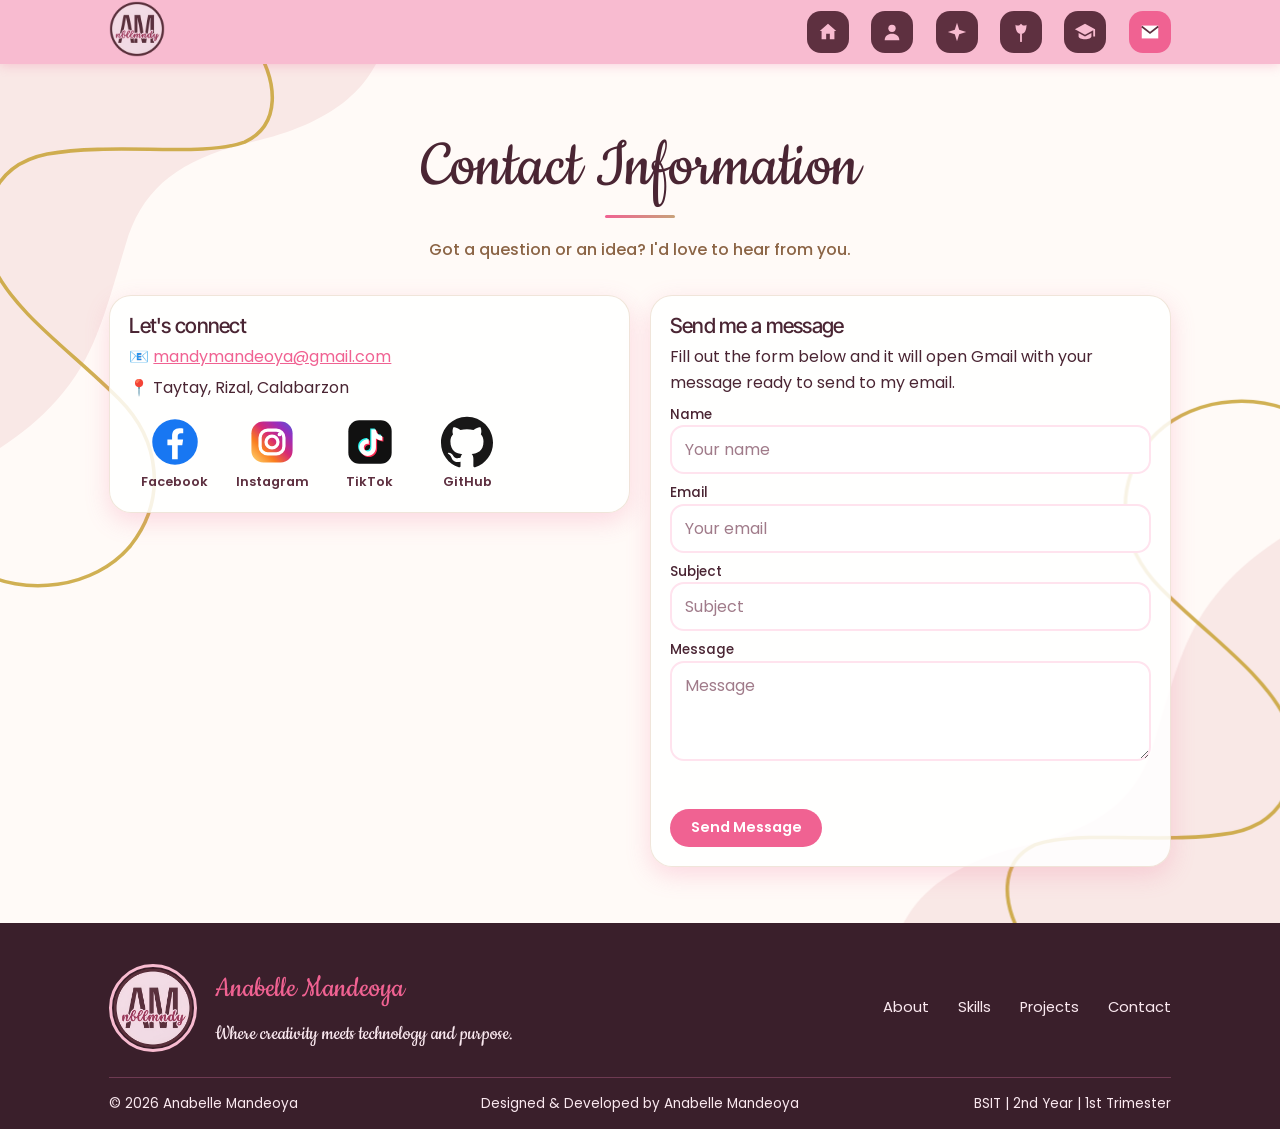
==== contact.html @ c0cf64c8 "Add files via upload" ====
<!doctype html>
<html lang="en">
  <head>
    <meta charset="UTF-8" />
    <meta
      name="viewport"
      content="width=device-width, initial-scale=1, viewport-fit=cover"
    />
    <script>
      document.documentElement.classList.add("js");
    </script>
    <title>Contact Information | Anabelle Mandeoya</title>
    <link rel="preconnect" href="https://fonts.googleapis.com" />
    <link rel="preconnect" href="https://fonts.gstatic.com" crossorigin />
    <link
      href="https://fonts.googleapis.com/css2?family=Inter+Tight:wght@400;500;600&family=Poppins:wght@400;500;600;700&family=Cookie&display=swap"
      rel="stylesheet"
    />
    <link
      rel="icon"
      type="image/png"
      sizes="256x256"
      href="images/favicon.png"
    />
    <link rel="apple-touch-icon" href="images/favicon.png" />
    <link rel="stylesheet" href="style.css" />
  </head>
  <body>
    <svg style="position: absolute; width: 0; height: 0" aria-hidden="true">
      <symbol id="tulip" viewBox="0 0 40 70">
        <path
          d="M20 68V30"
          stroke="#7fa38a"
          stroke-width="3"
          stroke-linecap="round"
        />
        <path d="M20 58c-8-2-12-8-12-14 6 1 11 5 12 14z" fill="#9dc2a5" />
        <path
          d="M8 8c0 14 4 26 12 26s12-12 12-26c-4 3-8 3-12-2-4 5-8 5-12 2z"
          fill="#f06292"
        />
        <path d="M20 6c-2 8-2 18 0 28 2-10 2-20 0-28z" fill="#f8b4cb" />
      </symbol>
      <defs>
        <linearGradient id="igg" x1="0" y1="1" x2="1" y2="0">
          <stop offset="0" stop-color="#feda75" />
          <stop offset=".3" stop-color="#fa7e1e" />
          <stop offset=".55" stop-color="#d62976" />
          <stop offset=".8" stop-color="#962fbf" />
          <stop offset="1" stop-color="#4f5bd5" />
        </linearGradient>
      </defs>
      <symbol id="i-html" viewBox="0 0 48 48">
        <path d="M7 5h34l-3.1 34.5L24 44l-13.9-4.5z" fill="#E44D26" />
        <path d="M24 8v33.8l11.3-3.600L38 8z" fill="#F16529" />
        <text
          x="24"
          y="31"
          text-anchor="middle"
          font-family="Poppins,Arial,sans-serif"
          font-weight="700"
          font-size="20"
          fill="#fff"
        >
          5
        </text>
      </symbol>
      <symbol id="i-css" viewBox="0 0 48 48">
        <path d="M7 5h34l-3.1 34.5L24 44l-13.9-4.5z" fill="#1572B6" />
        <path d="M24 8v33.8l11.3-3.600L38 8z" fill="#33A9DC" />
        <text
          x="24"
          y="31"
          text-anchor="middle"
          font-family="Poppins,Arial,sans-serif"
          font-weight="700"
          font-size="20"
          fill="#fff"
        >
          3
        </text>
      </symbol>
      <symbol id="i-js" viewBox="0 0 48 48">
        <rect x="5" y="5" width="38" height="38" rx="3" fill="#F7DF1E" />
        <text
          x="40"
          y="39"
          text-anchor="end"
          font-family="Poppins,Arial,sans-serif"
          font-weight="700"
          font-size="17"
          fill="#000"
        >
          JS
        </text>
      </symbol>
      <symbol id="i-git" viewBox="0 0 48 48">
        <rect
          x="9"
          y="9"
          width="30"
          height="30"
          rx="4"
          transform="rotate(45 24 24)"
          fill="#F05032"
        />
        <path
          d="M24 17v14M25 19l6 5"
          stroke="#fff"
          stroke-width="2.6"
          stroke-linecap="round"
          fill="none"
        />
        <circle cx="24" cy="16" r="3.2" fill="#fff" />
        <circle cx="24" cy="32" r="3.2" fill="#fff" />
        <circle cx="32" cy="25" r="3.2" fill="#fff" />
      </symbol>
      <symbol id="i-fb" viewBox="0 0 48 48">
        <circle cx="24" cy="24" r="21" fill="#1877F2" />
        <path
          d="M26.5 40V27h4.200l.8-5.200h-5v-3.100c0-1.5.7-2.8 2.9-2.800h2.200v-4.400c-.4-.1-1.9-.3-3.6-.3-4.2 0-6.7 2.6-6.7 7.100v3.500H17V27h4.300v13z"
          fill="#fff"
        />
      </symbol>
      <symbol id="i-ig" viewBox="0 0 48 48">
        <rect x="5" y="5" width="38" height="38" rx="11" fill="url(#igg)" />
        <rect
          x="13"
          y="13"
          width="22"
          height="22"
          rx="7"
          fill="none"
          stroke="#fff"
          stroke-width="3"
        />
        <circle
          cx="24"
          cy="24"
          r="5.5"
          fill="none"
          stroke="#fff"
          stroke-width="3"
        />
        <circle cx="31" cy="17" r="1.8" fill="#fff" />
      </symbol>
      <symbol id="i-in" viewBox="0 0 48 48">
        <rect x="5" y="5" width="38" height="38" rx="6" fill="#0A66C2" />
        <rect x="12" y="19" width="5" height="16" fill="#fff" />
        <circle cx="14.5" cy="13.5" r="3" fill="#fff" />
        <path
          d="M21 19h4.800v2.300c.9-1.6 2.7-2.7 5-2.7 4.5 0 5.4 3 5.4 6.800V35h-5v-8.300c0-2-.1-3.7-2.4-3.700s-2.8 1.8-2.8 3.600V35h-5z"
          fill="#fff"
        />
      </symbol>
      <symbol id="i-gh" viewBox="0 0 24 24">
        <path
          fill="#181717"
          d="M12 .297c-6.630 0-12 5.373-12 12 0 5.303 3.438 9.8 8.205 11.385.6.113.82-.258.82-.577 0-.285-.01-1.040-.015-2.040-3.338.724-4.042-1.610-4.042-1.610C4.422 18.070 3.633 17.7 3.633 17.700c-1.087-.744.084-.729.084-.729 1.205.084 1.838 1.236 1.838 1.236 1.070 1.835 2.809 1.305 3.495.998.108-.776.417-1.305.76-1.605-2.665-.3-5.466-1.332-5.466-5.930 0-1.310.465-2.380 1.235-3.220-.135-.303-.54-1.523.105-3.176 0 0 1.005-.322 3.3 1.230.96-.267 1.980-.399 3-.405 1.020.006 2.040.138 3 .405 2.280-1.552 3.285-1.230 3.285-1.230.645 1.653.24 2.873.12 3.176.765.84 1.230 1.910 1.230 3.220 0 4.610-2.805 5.625-5.475 5.920.42.36.81 1.096.81 2.220 0 1.606-.015 2.896-.015 3.286 0 .315.21.69.825.57C20.565 22.092 24 17.592 24 12.297c0-6.627-5.373-12-12-12"
        />
      </symbol>
      <symbol id="i-tel" viewBox="0 0 48 48">
        <circle cx="24" cy="24" r="21" fill="#25B866" />
        <g transform="translate(12 12)">
          <path
            fill="#fff"
            d="M6.62 10.79c1.44 2.83 3.76 5.14 6.59 6.59l2.2-2.2c.27-.27.67-.36 1.02-.24 1.12.37 2.33.57 3.57.57.55 0 1 .45 1 1V20c0 .55-.45 1-1 1-9.39 0-17-7.61-17-17 0-.55.45-1 1-1h3.5c.55 0 1 .45 1 1 0 1.25.2 2.45.57 3.57.11.35.03.74-.25 1.02l-2.2 2.2z"
          />
        </g>
      </symbol>
      <symbol id="i-php" viewBox="0 0 48 48">
        <ellipse cx="24" cy="24" rx="21" ry="13" fill="#777BB4" />
        <text
          x="24"
          y="29"
          text-anchor="middle"
          font-family="Poppins,Arial,sans-serif"
          font-weight="700"
          font-size="14"
          fill="#fff"
        >
          php
        </text>
      </symbol>
      <symbol id="i-py" viewBox="0 0 48 48">
        <rect x="5" y="5" width="38" height="38" rx="9" fill="#3776AB" />
        <path d="M43 24v10a9 9 0 0 1-9 9H24z" fill="#FFD43B" />
        <text
          x="24"
          y="31"
          text-anchor="middle"
          font-family="Poppins,Arial,sans-serif"
          font-weight="700"
          font-size="18"
          fill="#fff"
        >
          Py
        </text>
      </symbol>
      <symbol id="i-cpp" viewBox="0 0 48 48">
        <path d="M24 3l18 10.500v21L24 45 6 34.500v-21z" fill="#00599C" />
        <text
          x="24"
          y="30"
          text-anchor="middle"
          font-family="Poppins,Arial,sans-serif"
          font-weight="700"
          font-size="15"
          fill="#fff"
        >
          C++
        </text>
      </symbol>
      <symbol id="i-sql" viewBox="0 0 48 48">
        <path d="M7 11v26c0 4 7.6 7 17 7s17-3 17-7V11z" fill="#4479A1" />
        <ellipse cx="24" cy="11" rx="17" ry="7" fill="#8DB8D6" />
        <path
          d="M7 21c0 4 7.6 7 17 7s17-3 17-7M7 31c0 4 7.6 7 17 7s17-3 17-7"
          fill="none"
          stroke="#fff"
          stroke-width="2"
          opacity=".7"
        />
      </symbol>
      <symbol id="m-fb" viewBox="0 0 48 48">
        <path
          fill="currentColor"
          d="M26.5 40V27h4.200l.8-5.200h-5v-3.100c0-1.5.7-2.8 2.9-2.800h2.200v-4.400c-.4-.1-1.9-.3-3.6-.3-4.2 0-6.7 2.6-6.7 7.100v3.500H17V27h4.300v13z"
        />
      </symbol>
      <symbol id="m-ig" viewBox="0 0 48 48">
        <rect
          x="9"
          y="9"
          width="30"
          height="30"
          rx="9"
          fill="none"
          stroke="currentColor"
          stroke-width="3.6"
        />
        <circle
          cx="24"
          cy="24"
          r="7"
          fill="none"
          stroke="currentColor"
          stroke-width="3.6"
        />
        <circle cx="33" cy="15" r="2.2" fill="currentColor" />
      </symbol>
      <symbol id="m-in" viewBox="0 0 48 48">
        <rect x="10" y="19" width="6" height="19" fill="currentColor" />
        <circle cx="13" cy="12.5" r="3.4" fill="currentColor" />
        <path
          fill="currentColor"
          d="M21 19h5.700v2.800c1.1-1.9 3.2-3.2 6-3.2 5.3 0 6.3 3.5 6.3 8V38h-6v-9.800c0-2.3-.1-4.3-2.8-4.300s-3.2 2.1-3.2 4.200V38h-6z"
        />
      </symbol>
      <symbol id="m-gh" viewBox="0 0 24 24">
        <path
          fill="currentColor"
          d="M12 .297c-6.630 0-12 5.373-12 12 0 5.303 3.438 9.8 8.205 11.385.6.113.82-.258.82-.577 0-.285-.01-1.040-.015-2.040-3.338.724-4.042-1.610-4.042-1.610C4.422 18.070 3.633 17.7 3.633 17.700c-1.087-.744.084-.729.084-.729 1.205.084 1.838 1.236 1.838 1.236 1.070 1.835 2.809 1.305 3.495.998.108-.776.417-1.305.76-1.605-2.665-.3-5.466-1.332-5.466-5.930 0-1.310.465-2.380 1.235-3.220-.135-.303-.54-1.523.105-3.176 0 0 1.005-.322 3.3 1.230.96-.267 1.980-.399 3-.405 1.020.006 2.040.138 3 .405 2.280-1.552 3.285-1.230 3.285-1.230.645 1.653.24 2.873.12 3.176.765.84 1.230 1.910 1.230 3.220 0 4.610-2.805 5.625-5.475 5.920.42.36.81 1.096.81 2.220 0 1.606-.015 2.896-.015 3.286 0 .315.21.69.825.57C20.565 22.092 24 17.592 24 12.297c0-6.627-5.373-12-12-12"
        />
      </symbol>
      <symbol id="i-tt" viewBox="0 0 48 48">
        <rect x="4" y="4" width="40" height="40" rx="10" fill="#111" />
        <g transform="translate(8.5 8.5) scale(1.350)">
          <path
            transform="translate(-.8 -.8)"
            fill="#25F4EE"
            d="M16.6 5.820A4.280 4.280 0 0 1 15.540 3h-3.090v12.400a2.590 2.590 0 0 1-2.590 2.500c-1.420 0-2.6-1.160-2.6-2.6 0-1.720 1.660-3.010 3.370-2.480V9.660c-3.450-.46-6.470 2.220-6.470 5.640 0 3.330 2.760 5.7 5.690 5.7 3.140 0 5.690-2.550 5.690-5.700V9.010a7.350 7.350 0 0 0 4.3 1.380V7.300s-1.880.09-3.240-1.480z"
          />
          <path
            transform="translate(.8 .8)"
            fill="#FE2C55"
            d="M16.6 5.820A4.280 4.280 0 0 1 15.540 3h-3.090v12.400a2.590 2.590 0 0 1-2.590 2.500c-1.420 0-2.6-1.160-2.6-2.6 0-1.720 1.660-3.010 3.370-2.480V9.660c-3.450-.46-6.470 2.220-6.470 5.640 0 3.330 2.760 5.7 5.690 5.7 3.140 0 5.690-2.550 5.690-5.700V9.010a7.350 7.350 0 0 0 4.3 1.380V7.300s-1.880.09-3.240-1.480z"
          />
          <path
            fill="#fff"
            d="M16.6 5.820A4.280 4.280 0 0 1 15.540 3h-3.090v12.400a2.590 2.590 0 0 1-2.590 2.500c-1.420 0-2.6-1.160-2.6-2.6 0-1.720 1.660-3.010 3.370-2.480V9.660c-3.450-.46-6.470 2.220-6.470 5.640 0 3.330 2.760 5.7 5.690 5.7 3.140 0 5.690-2.550 5.690-5.700V9.010a7.350 7.350 0 0 0 4.3 1.380V7.300s-1.880.09-3.240-1.480z"
          />
        </g>
      </symbol>
      <symbol id="m-tt" viewBox="0 0 24 24">
        <path
          fill="currentColor"
          d="M16.6 5.82A4.28 4.28 0 0 1 15.54 3h-3.09v12.4a2.59 2.59 0 0 1-2.59 2.5c-1.42 0-2.6-1.16-2.6-2.6 0-1.72 1.66-3.01 3.37-2.48V9.66c-3.45-.46-6.47 2.22-6.47 5.64 0 3.33 2.76 5.7 5.69 5.7 3.14 0 5.69-2.55 5.69-5.7V9.01a7.35 7.35 0 0 0 4.3 1.38V7.3s-1.88.09-3.24-1.48z"
        />
      </symbol>
    </svg>

    <header class="nav">
      <div class="wrap nav-in">
        <a href="index.html" class="logo" aria-label="nbll_mndy home"
          ><img class="logo-img" src="images/logo.png" alt="nbll_mndy logo"
        /></a>
        <button
          id="menu-btn"
          class="menu-btn"
          aria-label="Open menu"
          aria-expanded="false"
        >
          <span></span><span></span><span></span>
        </button>
        <nav id="links" class="links" aria-label="Main">
          <a class="nav-ico" href="index.html" aria-label="Home"
            ><span class="ib"
              ><svg viewBox="0 0 24 24">
                <path d="M12 3 3 11h2v9h5v-6h4v6h5v-9h2z" /></svg></span
            ><span class="lbl">Home</span></a
          ><a class="nav-ico" href="about.html" aria-label="About Me"
            ><span class="ib"
              ><svg viewBox="0 0 24 24">
                <circle cx="12" cy="8" r="4" />
                <path d="M4 21c0-4.4 3.6-7 8-7s8 2.6 8 7z" /></svg></span
            ><span class="lbl">About Me</span></a
          ><a class="nav-ico" href="skills.html" aria-label="Skills"
            ><span class="ib"
              ><svg viewBox="0 0 24 24">
                <path
                  d="M12 2l2.4 7.6L22 12l-7.6 2.4L12 22l-2.4-7.6L2 12l7.6-2.4z"
                /></svg></span
            ><span class="lbl">Skills</span></a
          ><a class="nav-ico" href="projects.html" aria-label="Projects"
            ><span class="ib"
              ><svg viewBox="0 0 24 24">
                <path
                  d="M6 4c0 6 2 10 6 10s6-4 6-10c-2 1.5-4 1.5-6-1-2 2.5-4 2.5-6 1z"
                />
                <path
                  d="M12 14v8"
                  stroke="#f8bbd0"
                  stroke-width="2"
                  stroke-linecap="round"
                /></svg></span
            ><span class="lbl">Projects</span></a
          ><a class="nav-ico" href="education.html" aria-label="Education"
            ><span class="ib"
              ><svg viewBox="0 0 24 24">
                <path d="M12 3 1 9l11 6 9-4.9V17h2V9z" />
                <path
                  d="M5 13.2V17c0 1.7 3.1 3 7 3s7-1.3 7-3v-3.8l-7 3.8z"
                /></svg></span
            ><span class="lbl">Education</span></a
          >
          <a
            class="nav-ico"
            href="contact.html"
            aria-current="page"
            aria-label="Contact Me"
            ><span class="ib"
              ><svg viewBox="0 0 24 24">
                <path d="M3 5h18v14H3z" />
                <path
                  d="M3 6l9 7 9-7"
                  fill="none"
                  stroke="#5e3040"
                  stroke-width="1.8"
                /></svg></span
            ><span class="lbl">Contact Me</span></a
          >
        </nav>
      </div>
    </header>

    <main>
      <div class="band b-contact">
        <section id="contact" class="wrap">
          <h2 class="title">Contact Information</h2>
          <p class="sub">
            Got a question or an idea? I'd love to hear from you.
          </p>
          <div class="cards2">
            <div class="card">
              <h3>Let's connect</h3>
              <p>
                📧
                <a
                  id="mail-link"
                  href="https://mail.google.com/mail/?view=cm&amp;fs=1&amp;to=mandymandeoya@gmail.com"
                  target="_blank"
                  rel="noopener"
                  >mandymandeoya@gmail.com</a
                >
              </p>
              
              <p>📍 Taytay, Rizal, Calabarzon</p>
              <div class="socials">
                
                <a
                  class="soc"
                  href="https://www.facebook.com/share/1E1VUuEoKK/"
                  target="_blank"
                  rel="noopener"
                  aria-label="Facebook"
                  ><svg aria-hidden="true"><use href="#i-fb" /></svg>Facebook</a
                >
                <a
                  class="soc"
                  href="https://www.instagram.com/bellemandeoya16?exln=cTVhZmRjeW0xajln"
                  target="_blank"
                  rel="noopener"
                  aria-label="Instagram"
                  ><svg aria-hidden="true"><use href="#i-ig" /></svg
                  >Instagram</a
                >
                <a
                  class="soc"
                  href="https://www.tiktok.com/@nbll_mndy"
                  target="_blank"
                  rel="noopener"
                  aria-label="TikTok"
                  ><svg aria-hidden="true"><use href="#i-tt" /></svg>TikTok</a
                >
                <a
                  class="soc"
                  href="https://github.com/mandymandeoya"
                  target="_blank"
                  rel="noopener"
                  aria-label="GitHub"
                  ><svg aria-hidden="true"><use href="#i-gh" /></svg>GitHub</a
                >
              </div>
            </div>
            <form class="card" id="contact-form" novalidate>
              <h3>Send me a message</h3>
              <p class="form-intro">
                Fill out the form below and it will open Gmail with your message
                ready to send to my email.
              </p>
              <label for="name">Name</label
              ><input id="name" name="name" type="text" placeholder="Your name" />
              <label for="email">Email</label
              ><input id="email" name="email" type="email" placeholder="Your email" />
              <label for="subject">Subject</label
              ><input id="subject" name="subject" type="text" placeholder="Subject" />
              <label for="msg">Message</label
              ><textarea id="msg" name="msg" rows="3" placeholder="Message"></textarea>
              <p id="form-msg" role="status"></p>
              <button class="btn" type="submit">Send Message</button>
            </form>
          </div>
        </section>
      </div>
    </main>

    <footer class="foot">
      <div class="wrap foot-in">
        <div class="foot-brand">
          <span class="foot-logo"
            ><img src="images/logo.png" alt="nbll_mndy logo"
          /></span>
          <div>
            <strong class="accent cookie-name">Anabelle Mandeoya</strong>
            <p class="cookie-line">
              Where creativity meets technology and purpose.
            </p>
          </div>
        </div>
        <nav class="foot-links" aria-label="Quick Links">
          <a href="about.html">About</a><a href="skills.html">Skills</a
          ><a href="projects.html">Projects</a
          ><a href="contact.html">Contact</a>
        </nav>
      </div>
      <div class="wrap">
        <div class="copy foot-bottom">
          <p class="foot-left">
            © <span id="year">2026</span> Anabelle Mandeoya
          </p>
          <p class="foot-mid">Designed &amp; Developed by Anabelle Mandeoya</p>
          <p class="foot-right">BSIT | 2nd Year | 1st Trimester</p>
        </div>
      </div>
    </footer>

    <button id="to-top" class="to-top" type="button" aria-label="Back to top">
      <svg viewBox="0 0 24 24" aria-hidden="true">
        <path
          d="M12 19V6M6 11l6-6 6 6"
          fill="none"
          stroke="#fff"
          stroke-width="2.6"
          stroke-linecap="round"
          stroke-linejoin="round"
        />
      </svg>
    </button>
    <script src="script.js"></script>
  </body>
</html>
---- style.css ----
:root {
  color-scheme: light;
  --beige: #f6ede2;
  --sand: #e9d7c2;
  --latte: #c8a27a;
  --latte-d: #8b6445;
  --white: #fff;
  --light: #ffe3ee;
  --rose: #f8bbd0;
  --pink: #f06292;
  --maroon: #5e3040;
  --text: #4a2533;
  --shadow: 0 8px 24px rgba(240, 98, 146, 0.22);
}
* {
  box-sizing: border-box;
}
html {
  scroll-behavior: smooth;
  scroll-padding-top: 76px;
}
body {
  margin: 0;
  font-family: "Poppins", sans-serif;
  color: var(--text);
  background: #fff;
  line-height: 1.6;
  overflow-x: hidden;
}
img {
  max-width: 100%;
}
h1,
h2,
h3,
.logo {
  font-family: "Inter Tight", "Helvetica Neue", Arial, sans-serif;
  font-weight: 500;
  letter-spacing: -0.035em;
  line-height: 1.1;
  margin: 0 0 0.4rem;
}
h3 {
  font-size: 1.3rem;
}
a {
  color: var(--pink);
}
a:focus-visible,
button:focus-visible,
input:focus-visible,
textarea:focus-visible {
  outline: 3px solid var(--pink);
  outline-offset: 2px;
}
.wrap {
  max-width: 1100px;
  margin: 0 auto;
  padding: 0 1.2rem;
}
.accent {
  color: var(--pink);
}

/* Navbar */
.nav {
  position: sticky;
  top: 0;
  z-index: 20;
  background: var(--rose);
  padding-top: env(safe-area-inset-top, 0px);
  box-shadow: 0 2px 10px rgba(240, 98, 146, 0.25);
}
.nav-in {
  display: flex;
  justify-content: space-between;
  align-items: center;
  min-height: 64px;
}
.logo {
  font-weight: 500;
  font-size: 1.45rem;
  color: var(--maroon);
  text-decoration: none;
}
.links {
  display: flex;
  align-items: center;
  gap: 1.4rem;
}
.links a {
  color: var(--maroon);
  text-decoration: none;
  font-weight: 500;
}
.links a:hover {
  color: #fff;
}
.links a.btn {
  font-weight: 600;
}
.menu-btn {
  display: none;
  border: 0;
  background: #fff;
  border-radius: 12px;
  width: 42px;
  height: 42px;
  padding: 0;
  cursor: pointer;
}
.menu-btn span {
  display: block;
  width: 20px;
  height: 2px;
  margin: 5px auto;
  background: var(--maroon);
  border-radius: 2px;
}
.nav-ico {
  position: relative;
  display: inline-flex;
  align-items: center;
  text-decoration: none;
}
.ib {
  display: grid;
  place-items: center;
  width: 42px;
  height: 42px;
  border-radius: 14px;
  background: var(--maroon);
  transition:
    transform 0.15s,
    background 0.15s;
}
.ib svg {
  width: 22px;
  height: 22px;
  fill: var(--rose);
}
.nav-ico:hover .ib,
.nav-ico:focus-visible .ib {
  transform: scale(1.1);
  background: var(--pink);
}
.nav-ico:hover .ib svg,
.nav-ico:focus-visible .ib svg {
  fill: #fff;
}
.links .nav-ico .lbl {
  position: absolute;
  top: calc(100% + 8px);
  left: 50%;
  transform: translateX(-50%);
  white-space: nowrap;
  background: var(--maroon);
  color: #fff;
  font-size: 0.75rem;
  font-weight: 500;
  padding: 3px 10px;
  border-radius: 8px;
  opacity: 0;
  visibility: hidden;
  pointer-events: none;
  transition: opacity 0.15s;
}
.links .nav-ico:last-child .lbl {
  left: auto;
  right: 0;
  transform: none;
}
.links .nav-ico:hover .lbl,
.links .nav-ico:focus-visible .lbl {
  opacity: 1;
  visibility: visible;
}
.btn {
  display: inline-block;
  border: 0;
  background: var(--pink);
  color: #fff;
  font:
    600 0.9rem "Poppins",
    sans-serif;
  padding: 0.55rem 1.3rem;
  border-radius: 99px;
  text-decoration: none;
  cursor: pointer;
  margin-top: 8px;
}
.btn.outline {
  margin: 0;
  background: transparent;
  color: var(--maroon);
  border: 2px solid var(--maroon);
}
.btn.outline:hover {
  background: var(--maroon);
  color: #fff;
}

/* Hero: your photo fills the whole left side, text sits on the tulip background on the right */
.hero {
  display: grid;
  grid-template-columns: minmax(0, 2fr) minmax(0, 3fr);
  min-height: calc(100vh - 64px);
}
.hero-photo {
  position: relative;
  min-height: 340px;
  background: linear-gradient(160deg, #fff, var(--rose));
}
.photo {
  position: absolute;
  inset: 0;
  width: 100%;
  height: 100%;
  object-fit: cover;
  object-position: 55% 38%;
}
.hero-right {
  display: flex;
  flex-direction: column;
  justify-content: center;
  text-align: center;
  padding: 3rem 2rem clamp(9rem, 34vh, 18rem);
  background:
    url("images/wallpaper.jpg") center bottom/cover no-repeat,
    linear-gradient(180deg, #ffe3ee, #f06292);
}
.hero-text {
  max-width: 560px;
  margin: 0 auto;
}
.hero .accent {
  color: #d81b60;
}
.hero h1 {
  font-size: clamp(2.1rem, 4.6vw, 3.8rem);
  line-height: 1.05;
  margin: 0 0 0.5rem;
}
.hero h2 {
  font-size: clamp(1.3rem, 2.6vw, 1.9rem);
  font-weight: 400;
}
.hero p {
  margin: 0.5rem 0 0;
  font-weight: 500;
}

/* Sections (white > light pink > pink gradient) */
.band section {
  padding-top: 4rem;
  padding-bottom: 3.5rem;
}
.title {
  text-align: center;
  margin-bottom: clamp(1.6rem, 3.5vw, 2.4rem);
  font-size: clamp(1.9rem, 4.2vw, 2.7rem);
}
.card {
  background: rgba(255, 255, 255, 0.85);
  border-radius: 22px;
  padding: 1.2rem;
  box-shadow: var(--shadow);
}
.card p {
  margin: 0.3rem 0;
}
.cards2 {
  align-items: start;
  display: grid;
  grid-template-columns: repeat(2, 1fr);
  gap: 1.2rem;
}
.cards3 {
  display: grid;
  grid-template-columns: repeat(3, 1fr);
  gap: 1.2rem;
}
.cards4 {
  display: grid;
  grid-template-columns: repeat(4, 1fr);
  gap: 1.2rem;
}
.about {
  display: grid;
  grid-template-columns: 260px 1fr;
  gap: 2rem;
  align-items: center;
}
.avatar {
  width: 240px;
  height: 240px;
  border-radius: 50%;
  object-fit: cover;
  object-position: 50% 40%;
  border: 6px solid #fff;
  background: var(--rose);
  box-shadow: var(--shadow);
  justify-self: center;
}
.about .cards3 {
  margin-top: 1rem;
}
.tile {
  display: grid;
  place-items: center;
  width: 64px;
  height: 64px;
  margin: 0 auto 12px;
  border-radius: 20px;
  background: var(--maroon);
  color: var(--rose);
  font:
    700 1rem "Poppins",
    sans-serif;
}
.meter {
  height: 10px;
  border-radius: 99px;
  background: var(--light);
  overflow: hidden;
}
.meter span {
  display: block;
  height: 100%;
  background: linear-gradient(90deg, var(--rose), var(--pink));
  border-radius: 99px;
}
.note {
  text-align: center;
  font-size: 0.85rem;
  margin-top: 1.4rem;
}
.proj img {
  width: 100%;
  aspect-ratio: 1000/456;
  object-fit: cover;
  object-position: top center;
  border-radius: 14px;
  background: var(--light);
  margin-bottom: 8px;
}
.proj {
  display: flex;
  flex-direction: column;
}
.proj .tags {
  display: flex;
  flex-wrap: wrap;
  justify-content: center;
  gap: 0.4em;
  font-size: 0.75rem;
}
.proj .btn {
  margin-top: auto;
  align-self: center;
}
.proj-grid {
  display: flex;
  flex-wrap: wrap;
  justify-content: center;
  gap: 1.2rem;
}
.proj-grid .proj {
  flex: 0 1 calc((100% - 2.4rem) / 3);
}
.tags {
  display: flex;
  gap: 6px;
  flex-wrap: wrap;
}
.tags span {
  background: var(--light);
  color: var(--pink);
  font-size: 1em;
  font-weight: 600;
  padding: 0.15em 0.55em;
  border-radius: 99px;
  white-space: nowrap;
}
label {
  display: block;
  margin-top: 8px;
  font-size: 0.85rem;
  font-weight: 500;
}
input,
textarea {
  width: 100%;
  padding: 0.6rem 0.8rem;
  border: 2px solid var(--light);
  border-radius: 14px;
  font: inherit;
  background: #fff;
  color: #4a2533;
  caret-color: var(--pink);
}
input::placeholder,
textarea::placeholder {
  color: #a07b8a;
}
#form-msg {
  min-height: 1.4rem;
  font-size: 0.85rem;
  font-weight: 500;
}

/* Footer */
.foot {
  background: #3a1f2b;
  color: #fbe9f0;
  padding: 2.5rem 0 calc(env(safe-area-inset-bottom, 0px) + 1rem);
}
.foot a {
  color: var(--rose);
  text-decoration: none;
}
.foot-in {
  display: grid;
  grid-template-columns: 2fr 1fr 1fr;
  gap: 1.5rem;
}
.foot p {
  margin: 0.3rem 0;
}
.copy {
  text-align: center;
  font-size: 0.8rem;
  border-top: 1px solid #6e3a52;
  margin-top: 1.5rem;
  padding-top: 1rem;
}

/* Tablet */
@media (max-width: 900px) {
  .proj-grid .proj {
    flex-basis: calc((100% - 1.2rem) / 2);
  }
  .hero {
    grid-template-columns: 1fr;
    min-height: 0;
  }
  .hero-photo {
    min-height: clamp(320px, 85vw, 520px);
  }
  .hero-right {
    justify-content: flex-start;
    min-height: 480px;
    padding: 2.5rem 1.2rem 11rem;
  }
  .apps {
    grid-template-columns: repeat(3, auto);
  }
  .about {
    grid-template-columns: 1fr;
    text-align: center;
  }
  .cards3,
  .cards4 {
    grid-template-columns: repeat(2, 1fr);
  }
}
/* Phone */
@media (max-width: 640px) {
  .proj-grid .proj {
    flex-basis: 100%;
  }
  .soc {
    font-size: 0.68rem;
    gap: 3px;
  }
  .soc svg {
    width: min(44px, 100%);
    height: auto;
    aspect-ratio: 1;
  }
  .menu-btn {
    display: block;
  }
  .links {
    display: none;
    position: absolute;
    top: 100%;
    left: 0;
    right: 0;
    flex-direction: column;
    align-items: stretch;
    gap: 0.6rem;
    padding: 1rem 1.2rem;
    background: var(--rose);
    text-align: center;
  }
  .links.open {
    display: flex;
  }
  .links .nav-ico {
    gap: 0.8rem;
    justify-content: flex-start;
  }
  .links .nav-ico .lbl {
    position: static;
    transform: none;
    opacity: 1;
    visibility: visible;
    background: none;
    color: var(--maroon);
    font-size: 1rem;
    font-weight: 500;
    padding: 0;
  }
  .cards2,
  .cards3,
  .cards4,
  .foot-in {
    grid-template-columns: 1fr;
  }
  .foot-in {
    text-align: center;
  }
}

/* Brand icons */
.skill {
  text-align: center;
}
.skill h3 {
  margin: 0.2rem 0 0.6rem;
  font-size: 1.1rem;
}
.skill-ico {
  width: 60px;
  height: 60px;
  display: block;
  margin: 0 auto 4px;
}
.socials {
  display: grid;
  grid-template-columns: repeat(5, minmax(0, 1fr));
  gap: 0.4rem;
  margin-top: 1rem;
}
.soc {
  display: flex;
  flex-direction: column;
  align-items: center;
  gap: 4px;
  min-width: 0;
  text-align: center;
  color: var(--maroon);
  text-decoration: none;
  font-size: 0.8rem;
  font-weight: 600;
}
.soc svg {
  width: 52px;
  height: 52px;
  transition: transform 0.15s;
}
.soc:hover svg,
.soc:focus-visible svg {
  transform: scale(1.1);
}

@media (max-width: 420px) {
  .soc {
    font-size: 0.6rem;
    letter-spacing: -0.2px;
  }
  .soc svg {
    width: min(40px, 100%);
  }
}

/* Animations */
@keyframes fadeUp {
  from {
    opacity: 0;
    transform: translateY(28px);
  }
}
@keyframes fadeIn {
  from {
    opacity: 0;
  }
}
@keyframes popIn {
  from {
    opacity: 0;
    transform: scale(0.6);
  }
}
@keyframes float {
  50% {
    transform: translateY(-8px);
  }
}
@keyframes dropIn {
  from {
    opacity: 0;
    transform: translateY(-14px);
  }
}
@keyframes grow {
  from {
    transform: scaleX(0);
  }
}
.hero.play .hero-photo {
  animation: fadeIn 1s ease backwards;
}
.hero.play .hero-text {
  animation: fadeUp 0.8s ease 0.35s backwards;
}
.logo {
  animation: dropIn 0.6s ease backwards;
}
.nav-ico {
  animation: dropIn 0.5s ease backwards;
}
.nav-ico:nth-child(1) {
  animation-delay: 0.15s;
}
.nav-ico:nth-child(2) {
  animation-delay: 0.25s;
}
.nav-ico:nth-child(3) {
  animation-delay: 0.35s;
}
.nav-ico:nth-child(4) {
  animation-delay: 0.45s;
}
.nav-ico:nth-child(5) {
  animation-delay: 0.55s;
}
.nav-ico:nth-child(6) {
  animation-delay: 0.65s;
}
.js .reveal {
  opacity: 0;
}
.js .reveal.in {
  opacity: 1;
  animation: fadeUp 0.7s ease backwards;
  animation-delay: var(--d, 0s);
}
.meter span {
  transform-origin: left;
}
.js .in .meter span {
  animation: grow 1.1s cubic-bezier(0.2, 0.8, 0.2, 1) 0.3s backwards;
}
.title::after {
  content: "";
  display: block;
  width: 70px;
  height: 3px;
  margin: 0.5rem auto 0;
  border-radius: 3px;
  background: linear-gradient(90deg, var(--pink), var(--latte));
  transition: width 0.8s ease 0.3s;
}
.js .title::after {
  width: 0;
}
.js .title.in::after {
  width: 70px;
}
.card {
  transition:
    transform 0.25s ease,
    box-shadow 0.25s ease;
}
.card:hover {
  transform: translateY(-6px);
  box-shadow: 0 14px 32px rgba(240, 98, 146, 0.35);
}
.proj img {
  transition: transform 0.4s ease;
}
.proj:hover img {
  transform: scale(1.03);
}
.btn {
  transition:
    transform 0.2s ease,
    filter 0.2s ease;
}
.btn:hover {
  transform: translateY(-2px);
}
.soc:hover svg,
.soc:focus-visible svg {
  transform: translateY(-4px) scale(1.1);
}
@media (prefers-reduced-motion: reduce) {
  *,
  *::before,
  *::after {
    animation: none !important;
    transition: none !important;
  }
  .js .reveal {
    opacity: 1;
  }
  .js .title::after {
    width: 70px;
  }
  html {
    scroll-behavior: auto;
  }
}

/* Projects: centered rows (works for 3 or more projects) */
#projects .cards3 {
  display: flex;
  flex-wrap: wrap;
  justify-content: center;
  gap: 1.2rem;
}
#projects .proj {
  flex: 0 1 calc((100% - 2.4rem) / 3);
}
.proj img {
  object-position: top;
}
@media (max-width: 900px) {
  #projects .proj {
    flex-basis: calc((100% - 1.2rem) / 2);
  }
}
@media (max-width: 640px) {
  #projects .proj {
    flex-basis: 100%;
  }
}

/* Content sections */
.cta {
  display: flex;
  gap: 0.8rem;
  justify-content: center;
  flex-wrap: wrap;
  margin-top: 1.4rem;
}
.cta .btn {
  margin-top: 0;
}
.core-grid,
.skill-grid {
  display: flex;
  flex-wrap: wrap;
  justify-content: center;
  gap: 1.2rem;
}
.core-grid {
  margin-top: 2.2rem;
}
.core {
  position: relative;
  flex: 0 1 calc((100% - 2.4rem) / 3);
}
.core .ib {
  width: 48px;
  height: 48px;
  margin-bottom: 0.8rem;
}
.core h3 {
  margin-bottom: 0.3rem;
}
.num {
  position: absolute;
  top: 1rem;
  right: 1.2rem;
  font-weight: 700;
  font-size: 1.6rem;
  color: var(--rose);
}
.about p {
  font-size: 1.1rem;
}
.skill-grid .skill {
  flex: 0 1 calc((100% - 2.4rem) / 3);
  display: flex;
  flex-direction: column;
  align-items: center;
}
.skill .meter {
  width: 100%;
  margin-top: auto;
}
.skill .pct {
  margin: 0.4rem 0 0;
  font-size: 0.85rem;
  font-weight: 600;
  color: var(--pink);
}
.skill .chip {
  margin-top: auto;
  display: inline-block;
  background: var(--light);
  color: var(--pink);
  font-weight: 600;
  font-size: 0.8rem;
  padding: 3px 14px;
  border-radius: 99px;
}
.duo {
  display: flex;
  gap: 6px;
  justify-content: center;
  margin-bottom: 4px;
}
.duo svg {
  width: 50px;
  height: 50px;
}
.lvl {
  margin: 0;
  color: var(--pink);
  font-weight: 600;
  font-size: 0.85rem;
}
.cards2 .wide {
  grid-column: 1/-1;
}
.cards2 ul {
  margin: 0.4rem 0 0;
  padding-left: 1.2rem;
}
.cards2 li {
  margin-bottom: 0.4rem;
}
@media (max-width: 900px) {
  .core {
    flex-basis: calc((100% - 1.2rem) / 2);
  }
  .skill-grid .skill {
    flex-basis: calc((100% - 1.2rem) / 2);
  }
}
@media (max-width: 640px) {
  .core {
    flex-basis: 100%;
  }
  .skill-grid {
    gap: 1rem;
  }
  .skill-grid .skill {
    flex-basis: calc((100% - 1rem) / 2);
  }
  .hero h2 {
    min-height: 0;
  }
}

/* Cookie font, new eyebrow badge, and animated role text */
.hero h1 {
  font-size: clamp(2.1rem, 4.6vw, 3.8rem);
  line-height: 1.05;
}
.foot .cookie-name {
  font-family: "Cookie", cursive;
  font-weight: 400;
  font-size: 2rem;
  letter-spacing: 0;
}
.foot .cookie-line {
  font-family: "Cookie", cursive;
  font-size: 1.4rem;
  line-height: 1.3;
}
.hero .eyebrow {
  display: inline-flex;
  align-items: center;
  gap: 0.55rem;
  padding: 0.35rem 0.9rem;
  border-radius: 99px;
  background: linear-gradient(
    90deg,
    rgba(255, 255, 255, 0.92),
    rgba(255, 227, 238, 0.92)
  );
  border: 1.5px solid #f06292;
  box-shadow: 0 4px 12px rgba(240, 98, 146, 0.25);
  font-size: 0.68rem;
  letter-spacing: 0.2em;
  font-weight: 600;
  color: #d81b60;
  margin: 0 0 0.9rem;
}
.spark {
  color: #f06292;
  font-size: 0.75rem;
  letter-spacing: 0;
  animation: twinkle 2.2s ease-in-out infinite;
}
.spark:last-child {
  animation-delay: 1.1s;
}
@keyframes twinkle {
  50% {
    transform: scale(1.5) rotate(25deg);
    opacity: 0.6;
  }
}
.hero h2.role {
  font-weight: 500;
  min-height: 0;
  margin: 0.7rem 0 1rem;
}
.role span {
  display: inline-block;
  color: #d81b60;
  background: linear-gradient(90deg, #d81b60 0%, #f48fb1 45%, #d81b60 90%);
  background-size: 200% 100%;
  -webkit-background-clip: text;
  background-clip: text;
  -webkit-text-fill-color: transparent;
  animation: shimmer 3.5s linear infinite;
  animation-delay: calc(var(--i) * 0.25s);
}
.hero.play .role span {
  animation:
    wordIn 0.7s cubic-bezier(0.34, 1.56, 0.64, 1) backwards,
    shimmer 3.5s linear infinite;
  animation-delay: calc(0.5s + var(--i) * 0.15s), calc(var(--i) * 0.25s);
}
@keyframes wordIn {
  from {
    opacity: 0;
    transform: translateY(22px) scale(0.8);
  }
}
@keyframes shimmer {
  to {
    background-position: 200% 0;
  }
}
/* Footer social icons */
.f-soc {
  display: flex;
  gap: 0.6rem;
  margin-top: 0.7rem;
}
.foot .f-soc a {
  display: grid;
  place-items: center;
  width: 34px;
  height: 34px;
  border-radius: 50%;
  background: var(--rose);
  color: var(--maroon);
  transition:
    transform 0.2s,
    background 0.2s,
    color 0.2s;
}
.foot .f-soc a:hover,
.foot .f-soc a:focus-visible {
  background: var(--pink);
  color: #fff;
  transform: translateY(-3px);
}
.f-soc svg {
  width: 22px;
  height: 22px;
}
@media (max-width: 640px) {
  .f-soc {
    justify-content: center;
  }
}

.proj .label {
  margin: 0.3rem 0 0.6rem;
  color: var(--pink);
  font-weight: 600;
  font-size: 0.9rem;
}

/* Cookie headings, education years, footer credit, back-to-top button */
.hero h1,
.title {
  font-family: "Cookie", cursive;
  font-weight: 400;
  letter-spacing: 0;
}
.hero h1 {
  font-size: clamp(3.5rem, 7.4vw, 5.8rem);
  line-height: 1;
}
.title {
  font-size: clamp(3.1rem, 6.4vw, 4.5rem);
  line-height: 1.1;
}
.yrs {
  margin: 0.2rem 0 0;
  color: var(--pink);
  font-weight: 600;
  font-size: 0.9rem;
}
.copy .credit {
  display: inline-block;
  margin-top: 0.4rem;
  color: var(--rose);
}
.to-top {
  position: fixed;
  right: max(16px, env(safe-area-inset-right));
  bottom: calc(env(safe-area-inset-bottom, 0px) + 18px);
  z-index: 30;
  display: grid;
  place-items: center;
  width: 52px;
  height: 52px;
  border: 0;
  border-radius: 50%;
  background: linear-gradient(135deg, #f06292, #d81b60);
  box-shadow: 0 8px 20px rgba(216, 27, 96, 0.4);
  cursor: pointer;
  opacity: 0;
  visibility: hidden;
  transform: translateY(16px);
  transition:
    opacity 0.3s,
    transform 0.3s,
    visibility 0.3s;
}
.to-top svg {
  width: 24px;
  height: 24px;
}
.to-top.show {
  opacity: 1;
  visibility: visible;
  transform: none;
}
.to-top.show:hover,
.to-top.show:focus-visible {
  transform: translateY(-4px);
}

/* Beige accent and section bands */
.band {
  position: relative;
  overflow: hidden;
  background: #fffaf7;
}
.band > section {
  position: relative;
  z-index: 1;
}
.card {
  border: 1px solid rgba(200, 162, 122, 0.28);
}
.sub {
  text-align: center;
  margin: -1.2rem auto 2rem;
  max-width: 560px;
  color: var(--latte-d);
  font-size: 1rem;
  font-weight: 500;
}
.lvl {
  color: var(--latte-d);
}
.yrs {
  color: var(--latte-d);
}
.skill .chip {
  background: var(--beige);
  color: var(--latte-d);
}
.hero-right {
  position: relative;
  overflow: hidden;
}
.hero-text {
  position: relative;
  z-index: 1;
}
.foot {
  position: relative;
  overflow: hidden;
}

/* Project tags: centered and sized to fit one row */
.proj {
  container-type: inline-size;
}
@container (min-width:1px) {
  .proj .tags {
    font-size: clamp(0.5rem, 2.9cqw, 0.78rem);
  }
}

/* Gold wavy lines on blush shapes (inspired background), logos */
.band::before,
.band::after {
  content: "";
  position: absolute;
  z-index: 0;
  pointer-events: none;
  width: clamp(170px, 32vw, 440px);
  aspect-ratio: 345/470;
  background: url("data:image/svg+xml,%3Csvg xmlns='http://www.w3.org/2000/svg' viewBox='0 0 345 470'%3E%3Cstyle%3E.l%7Banimation:glow 4s ease-in-out infinite alternate%7D%40keyframes glow%7Bto%7Bstroke-opacity:.5%7D%7D%3C/style%3E%3Cpath d='M0 0H345C332 42 300 70 232 86C172 100 140 124 126 172C114 212 104 250 88 276C64 316 28 340 0 356Z' fill='%23f9e8e6'/%3E%3Cpath class='l' d='M232 0C256 36 256 72 226 86C190 99 118 86 60 96C10 106 0 152 15 192C35 232 80 262 120 302C156 338 160 388 130 426C100 462 40 470 0 446' fill='none' stroke='%23c6a02e' stroke-width='3' stroke-linecap='round'/%3E%3C/svg%3E")
    no-repeat top left/100% 100%;
  will-change: transform;
}
.band::before {
  top: -24px;
  left: -24px;
  animation: floatA 14s ease-in-out infinite alternate;
}
.band::after {
  right: -24px;
  bottom: -24px;
  transform: rotate(180deg);
  animation: floatB 17s ease-in-out infinite alternate;
}
@keyframes floatA {
  to {
    transform: translate(16px, 12px) rotate(2.5deg);
  }
}
@keyframes floatB {
  from {
    transform: rotate(180deg) translate(0, 0);
  }
  to {
    transform: rotate(177.5deg) translate(16px, 12px);
  }
}
.logo {
  display: flex;
  align-items: center;
  font-size: 0;
}
.logo-img {
  height: 52px;
  width: auto;
  display: block;
}
.card.edu {
  display: flex;
  align-items: center;
  gap: 1.1rem;
}
.school-logo {
  flex: none;
  width: 104px;
  height: auto;
  mix-blend-mode: multiply;
}
.foot-brand {
  display: flex;
  align-items: center;
  gap: 1.1rem;
}
.foot-logo {
  flex: none;
  display: grid;
  place-items: center;
  width: 84px;
  height: 84px;
  border-radius: 50%;
  background: #fff;
  border: 3px solid var(--rose);
}
.foot-logo img {
  width: 70%;
  height: auto;
  display: block;
}
@media (max-width: 640px) {
  .school-logo {
    width: 64px;
  }
  .foot-brand {
    flex-direction: column;
    text-align: center;
  }
  .logo-img {
    height: 40px;
  }
}

.cards2 .edu {
  align-self: stretch;
}

/* Multi-page layout */
body {
  display: flex;
  flex-direction: column;
  min-height: 100vh;
}
main {
  flex: 1;
  display: flex;
  flex-direction: column;
  animation: pageIn 0.5s ease backwards;
}
main > .band {
  flex: 1;
}
@keyframes pageIn {
  from {
    opacity: 0;
    transform: translateY(8px);
  }
}
.nav-ico[aria-current="page"] .ib {
  background: var(--pink);
}
.nav-ico[aria-current="page"] .ib svg {
  fill: #fff;
}
.foot-in .f-soc {
  margin-top: 0;
  align-self: start;
}
@media (max-width: 640px) {
  .foot-in .f-soc {
    justify-self: center;
  }
}
/* Project card spacing */
.proj img {
  margin-bottom: 1rem;
}
.proj h3 {
  margin: 0.2rem 0 0.7rem;
}
.proj p {
  margin: 0 0 1rem;
}
.proj .tags {
  margin: 0.3rem 0 1.4rem;
}

@media (max-width: 640px) {
  .foot-in .f-soc {
    margin-bottom: 1.2rem;
  }
  .copy {
    padding: 0 3.6rem;
  }
}

/* ---- Updates: new logo in footer, footer layout, form intro, hero position, about name ---- */
.logo-img {
  height: 56px;
}
.foot-logo {
  width: 88px;
  height: 88px;
  background: transparent;
  overflow: hidden;
}
.foot-logo img {
  width: 100%;
  border-radius: 50%;
}
.foot-in {
  grid-template-columns: 1fr auto;
  align-items: center;
  gap: 1.5rem 2rem;
}
.foot-links {
  display: flex;
  flex-wrap: wrap;
  justify-content: flex-end;
  gap: 0.6rem 1.8rem;
  font-size: 0.92rem;
}
.foot .foot-links a {
  color: #fbe9f0;
  transition: color 0.2s;
}
.foot .foot-links a:hover,
.foot .foot-links a:focus-visible {
  color: var(--rose);
}
.foot .copy.foot-bottom {
  display: grid;
  grid-template-columns: 1fr auto 1fr;
  align-items: center;
  gap: 0.6rem 1rem;
  text-align: left;
  font-size: 0.8rem;
  border-top: 1px solid #6e3a52;
  margin-top: 1.5rem;
  padding: 1rem 0 0;
}
.foot-bottom p {
  margin: 0;
}
.foot .foot-bottom .credit {
  margin: 0;
  text-align: center;
  color: var(--rose);
}
.foot-bottom .foot-tag {
  justify-self: end;
  text-align: right;
  font-family: "Cookie", cursive;
  font-size: 1.35rem;
  line-height: 1.2;
  color: var(--rose);
}
@media (max-width: 1240px) {
  .foot-bottom .foot-tag {
    padding-right: 3.4rem;
  }
}
@media (max-width: 760px) {
  .foot-in {
    grid-template-columns: 1fr;
    text-align: center;
  }
  .foot-links {
    justify-content: center;
  }
  .foot .copy.foot-bottom {
    grid-template-columns: 1fr;
    justify-items: center;
    text-align: center;
    padding: 1rem 3.6rem 0;
  }
  .foot-bottom .foot-tag {
    justify-self: center;
    text-align: center;
    padding-right: 0;
  }
}
.form-intro {
  margin: 0.3rem 0 0.6rem;
}
.about strong {
  font-weight: 700;
}
@media (max-width: 640px) {
  .logo-img {
    height: 44px;
  }
}

/* ---- New home layout: everything centered over the tulip background ---- */
.hero {
  display: flex;
  flex-direction: row;
  align-items: center;
  justify-content: center;
  gap: clamp(1.5rem, 5vw, 5rem);
  position: relative;
  overflow: hidden;
  min-height: calc(100vh - 64px);
  padding: clamp(1.2rem, 3vh, 2.2rem) 2rem clamp(6rem, 14vw, 19rem);
  text-align: center;
  background: linear-gradient(90deg, #fce2ed, #fdc9de);
}
.hero::before {
  content: "";
  position: absolute;
  left: 0;
  right: 0;
  bottom: 0;
  height: calc(100vw * 0.666);
  max-height: 100%;
  z-index: 0;
  pointer-events: none;
  background: url("images/home-bg.jpg") center bottom/cover no-repeat;
  -webkit-mask-image: linear-gradient(180deg, transparent, #000 22%);
  mask-image: linear-gradient(180deg, transparent, #000 22%);
}
.hero-photo,
.hero-right {
  position: relative;
  z-index: 1;
  display: block;
  width: auto;
  min-height: 0;
  padding: 0;
  overflow: visible;
  background: none;
}
.hero-photo {
  display: flex;
  justify-content: center;
  flex: 0 0 auto;
  padding: 1.6rem 1.8rem 1.8rem 2rem;
}
.hero-right {
  flex: 0 1 620px;
  min-width: 0;
}
.arch {
  position: relative;
  width: clamp(210px, 23vw, 340px);
  aspect-ratio: 4/5;
}
.arch::before,
.arch::after {
  content: "";
  position: absolute;
  inset: 0;
  border-radius: 999px 999px 0 0;
  pointer-events: none;
}
.arch::before {
  background: #f7bccf;
  transform: translate(-10%, -7.5%);
}
.arch::after {
  background: rgba(255, 255, 255, 0.4);
  transform: translate(10%, 7%);
}
.hero .arch .photo {
  position: relative;
  z-index: 1;
  inset: auto;
  display: block;
  width: 100%;
  height: 100%;
  box-sizing: border-box;
  object-fit: cover;
  object-position: 50% 30%;
  border-radius: 999px 999px 0 0;
  border: 2px solid #c9962e;
  background: #f8eaec;
}
.hero-text {
  top: 0;
  max-width: 620px;
  margin: 0 auto;
}
.hero .hero-text h1 {
  font-size: clamp(3rem, 5.2vw, 4.8rem);
}
.hero .tagline {
  max-width: 640px;
  margin-left: auto;
  margin-right: auto;
}
.hero .tagline {
  text-shadow:
    0 0 10px rgba(255, 238, 245, 0.95),
    0 0 3px rgba(255, 238, 245, 0.9);
}
@media (max-width: 900px) {
  .hero {
    flex-direction: column;
    gap: 0;
    min-height: 0;
    padding: 1.2rem 1.2rem 11rem;
  }
  .hero-photo,
  .hero-right {
    width: 100%;
  }
  .hero-photo {
    padding: 1.3rem 0 1.5rem;
  }
  .hero-right {
    flex: none;
  }
  .hero::before {
    height: 380px;
    background-position: right bottom;
  }
  .arch {
    width: clamp(200px, 56vw, 300px);
  }
  .hero-text {
    top: 0;
  }
}

/* ---- About: hobbies & favorites ---- */
.fav-title {
  margin-top: 3.5rem;
}
.fav-grid {
  display: flex;
  flex-wrap: wrap;
  justify-content: center;
  gap: 1.2rem;
}
.fav {
  flex: 0 1 calc((100% - 2.4rem) / 3);
  padding: 0.8rem 0.8rem 1.3rem;
  text-align: center;
}
.fav img {
  display: block;
  width: 100%;
  height: auto;
  aspect-ratio: 3/4;
  object-fit: contain;
  border-radius: 16px;
  background: var(--light);
}
.fav h3 {
  margin: 0.9rem 0 0.3rem;
  font-size: 1.25rem;
}
.fav p {
  margin: 0;
  font-size: 0.98rem;
  line-height: 1.55;
}
@media (max-width: 900px) {
  .fav {
    flex-basis: calc((100% - 1.2rem) / 2);
  }
}
@media (max-width: 640px) {
  .fav {
    flex-basis: 100%;
  }
}

.hero .btn.outline {
  background: rgba(255, 255, 255, 0.78);
}

/* ---- Footer bottom row: left / middle / right in one line ---- */
.foot .copy.foot-bottom {
  grid-template-columns: 1fr auto 1fr;
  align-items: center;
  font-size: 0.85rem;
  line-height: 1.4;
}
.foot-bottom .foot-left {
  justify-self: start;
  text-align: left;
}
.foot-bottom .foot-mid {
  justify-self: center;
  text-align: center;
}
.foot-bottom .foot-right {
  justify-self: end;
  text-align: right;
}
@media (max-width: 1240px) {
  .foot-bottom .foot-right {
    padding-right: 3.4rem;
  }
}
@media (max-width: 760px) {
  .foot .copy.foot-bottom {
    grid-template-columns: 1fr;
    justify-items: center;
    text-align: center;
  }
  .foot-bottom .foot-left,
  .foot-bottom .foot-mid,
  .foot-bottom .foot-right {
    justify-self: center;
    text-align: center;
    padding-right: 0;
  }
}
@media (min-width: 761px) and (max-width: 1000px) {
  .foot .copy.foot-bottom {
    grid-template-columns: auto 1fr auto;
    font-size: 0.8rem;
  }
  .foot-bottom p {
    white-space: nowrap;
  }
}
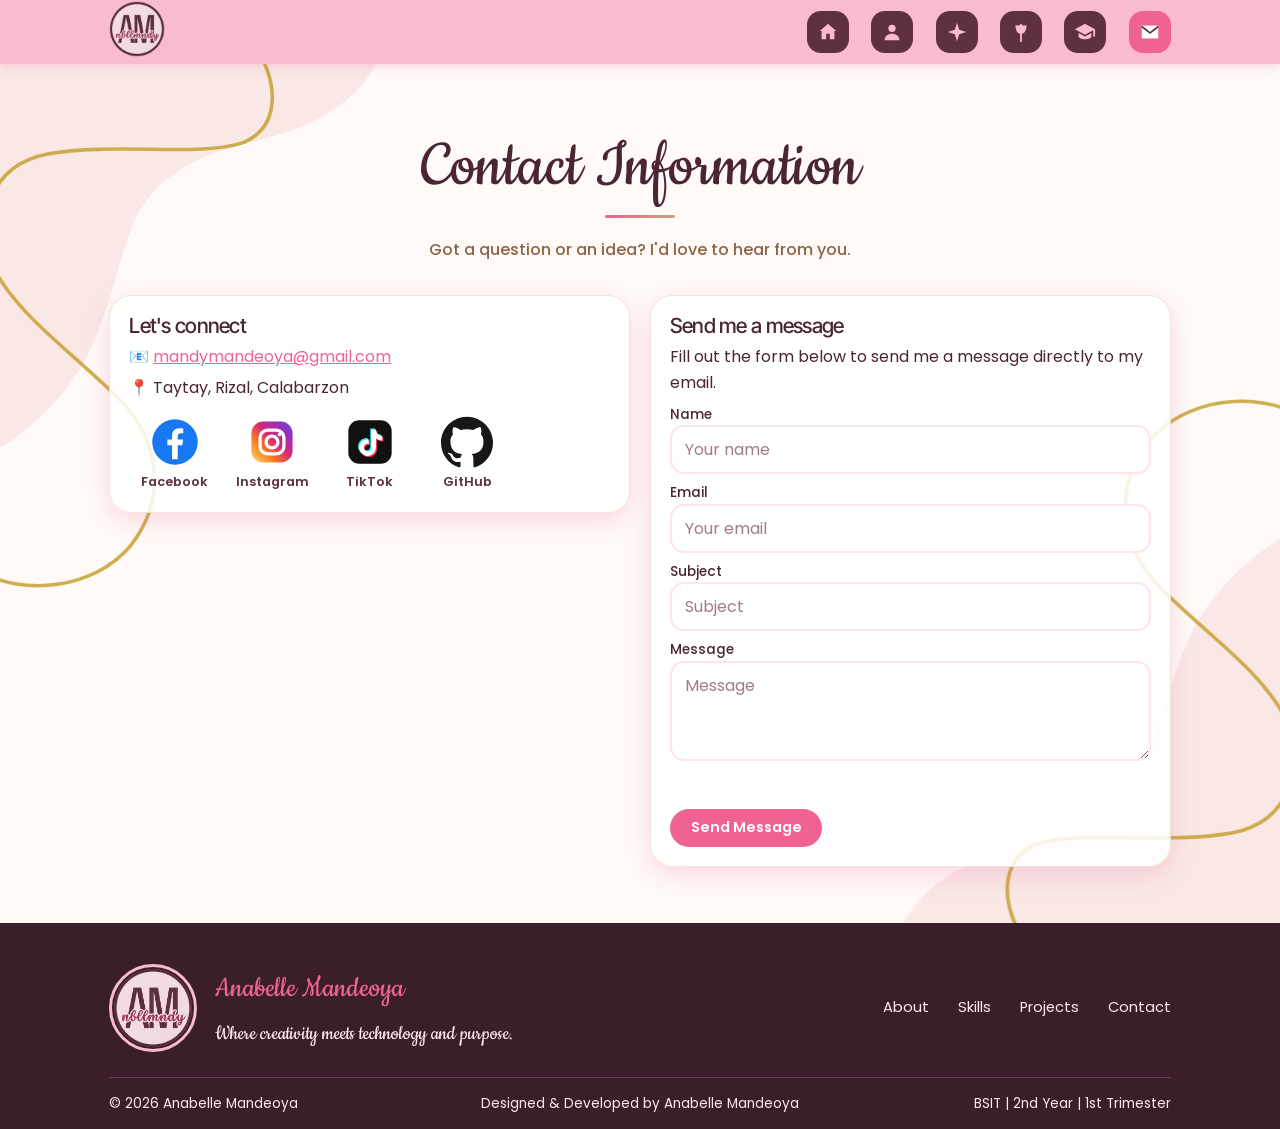
==== commit 1dd1694b: "Add files via upload" ====
--- a/contact.html
+++ b/contact.html
@@ -384,10 +384,9 @@
                   >mandymandeoya@gmail.com</a
                 >
               </p>
-              
+
               <p>📍 Taytay, Rizal, Calabarzon</p>
               <div class="socials">
-                
                 <a
                   class="soc"
                   href="https://www.facebook.com/share/1E1VUuEoKK/"
@@ -423,20 +422,45 @@
                 >
               </div>
             </div>
-            <form class="card" id="contact-form" novalidate>
+            <form
+              action="https://formspree.io/f/xdeevnwp"
+              method="POST"
+              class="card"
+              id="contact-form"
+            >
               <h3>Send me a message</h3>
               <p class="form-intro">
-                Fill out the form below and it will open Gmail with your message
-                ready to send to my email.
+                Fill out the form below to send me a message directly to my
+                email.
               </p>
               <label for="name">Name</label
-              ><input id="name" name="name" type="text" placeholder="Your name" />
+              ><input
+                id="name"
+                name="name"
+                type="text"
+                placeholder="Your name"
+              />
               <label for="email">Email</label
-              ><input id="email" name="email" type="email" placeholder="Your email" />
+              ><input
+                id="email"
+                name="email"
+                type="email"
+                placeholder="Your email"
+              />
               <label for="subject">Subject</label
-              ><input id="subject" name="subject" type="text" placeholder="Subject" />
+              ><input
+                id="subject"
+                name="subject"
+                type="text"
+                placeholder="Subject"
+              />
               <label for="msg">Message</label
-              ><textarea id="msg" name="msg" rows="3" placeholder="Message"></textarea>
+              ><textarea
+                id="msg"
+                name="msg"
+                rows="3"
+                placeholder="Message"
+              ></textarea>
               <p id="form-msg" role="status"></p>
               <button class="btn" type="submit">Send Message</button>
             </form>
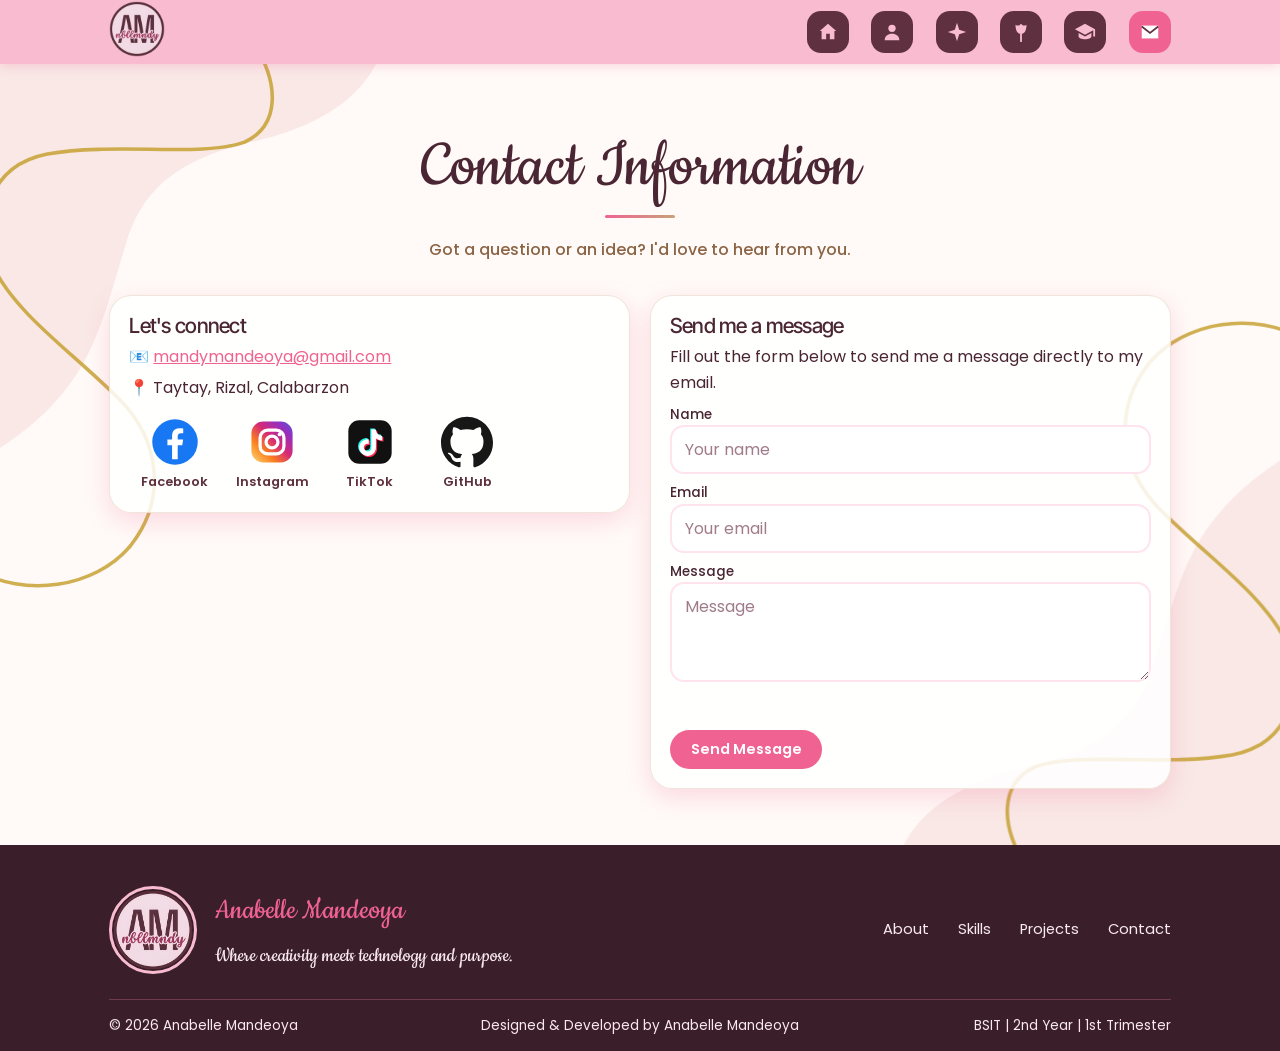
==== commit c6a43bd6: "Add files via upload" ====
--- a/contact.html
+++ b/contact.html
@@ -447,13 +447,6 @@
                 type="email"
                 placeholder="Your email"
               />
-              <label for="subject">Subject</label
-              ><input
-                id="subject"
-                name="subject"
-                type="text"
-                placeholder="Subject"
-              />
               <label for="msg">Message</label
               ><textarea
                 id="msg"
